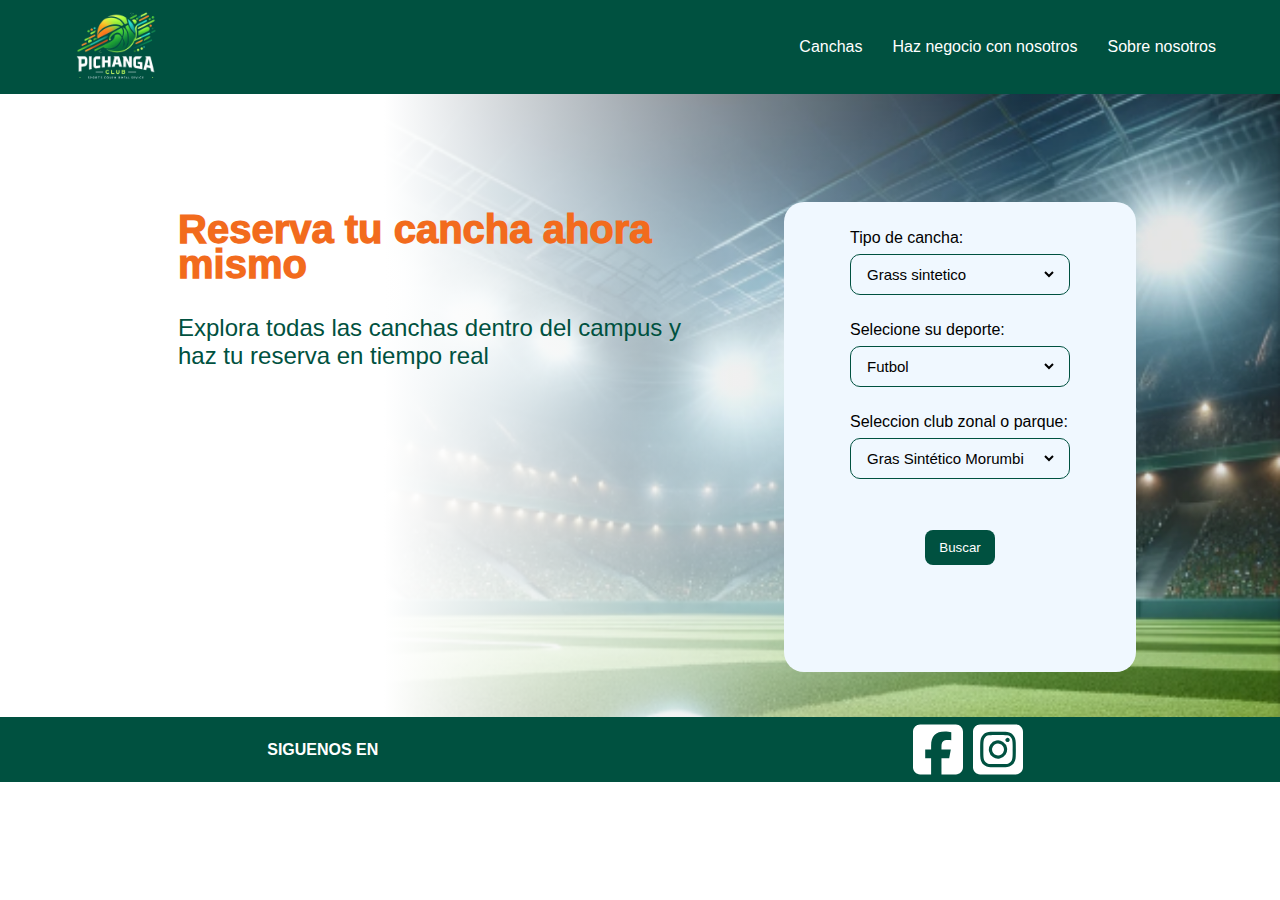
==== index.html @ e560d3f8 "commit diez" ====
<html lang="en">
  <head>
    <meta charset="UTF-8" />
    <meta name="viewport" content="width=device-width, initial-scale=1.0" />
    <link
      rel="icon"
      href="./src/PichangaClubLogo-Icon.icon"
      type="image/x-icon"
    />
    <link rel="stylesheet" href="./assets/styles/homestyles.css" />
    <title>Pichanga Club</title>
  </head>
  <body>
    <nav class="nav-bar_container">
      <div class="nav-bar">
        <div class="logo_container">
          <img src="./assets/img/PichangaClubLogo-Transparent.png" alt="" />
        </div>
        <div class="menus_container">
          <a href="./assets/views/canchas.html">Canchas</a>
          <a href="./assets/views/ContactsIndex.html">Haz negocio con nosotros</a>
          <a href="./assets/views/nosotros.html">Sobre nosotros</a>
        </div>
      </div>
    </nav>
    <section class="image-background_container">
      <div class="white-background-gradiant_container">
        <div class="paragrahps_container">
          <h2>Reserva tu cancha ahora mismo</h2>
          <h4>
            Explora todas las canchas dentro del campus y haz tu reserva en
            tiempo real
          </h4>
        </div>
        <div class="request_container">
          <div class="request">
            <form action="">
              <div class="text_container">
                <p>Tipo de cancha:</p>
                <div class="input_container">
                  <select name="canchas" id="canchas">
                    <option value="grass">Grass sintetico</option>
                  </select>
                </div>
              </div>
              <div class="text_container">
                <p>Selecione su deporte:</p>
                <div class="input_container">
                  <select name="canchas" id="canchas">
                    <option value="futbol">Futbol</option>
                    <option value="voleybol">Voleibol</option>
                  </select>
                </div>
              </div>
              <div class="text_container">
                <p>Seleccion club zonal o parque:</p>
                <div class="input_container">
                  <select name="canchas" id="canchas">
                    <option value="morumbi">Gras Sintético Morumbi</option>
                    <option value="golesdeoro">Grass Sintético Goles de Oro</option>
                    <option value="maracanazo">Grass Sintético Maracanazo</option>
                    <option value="elnacional">Grass Sintético El Nacional</option>
                    <option value="atlantic">Grass Sintético Atlantic</option>
                    <option value="bufalo">Grass Sintético Buen camino</option>
                    <option value="nissi">Grass Sintético NISSI</option>
                    <option value="videna">Gras Sintético Videna</option>
                    <option value="potokar">Gras Sintético Potokar</option>
                  </select>
                </div>
              </div>
            </form>
            <div class="button_container">
              <a href="assets/views/canchas.html"><button>Buscar</button></a>
            </div>
          </div>
        </div>
      </div>
    </section>
    <footer class="footer">
      <h4>SIGUENOS EN</h4>
      <div class="icons-container">
        <a href="https://www.facebook.com/people/Pichanga-Club/61559835058256/?mibextid=ZbWKwL" target="_blank">
          <img src="assets/img/square-facebook.svg" alt="square-facebook" />
        </a>
        <a href="https://www.instagram.com/invites/contact/?igsh=14gibszj54by2&utm_content=ulomydq" target="_blank">
          <img src="assets/img/square-instagram.svg" alt="square-instagram" />
        </a>
      </div>
    </footer>
    <script src="./assets/js/data/index/loginSimulation.js"></script>
  </body>
  <head>
<!-- Google tag (gtag.js) -->
<script async src="https://www.googletagmanager.com/gtag/js?id=G-CRZ1KEWPMR"></script>
<script>
  window.dataLayer = window.dataLayer || [];
  function gtag(){dataLayer.push(arguments);}
  gtag('js', new Date());

  gtag('config', 'G-CRZ1KEWPMR');
</script>
</head>

</html>
---- assets/styles/homestyles.css ----
body {
  padding: 0px;
  margin: 0px;
  height: 100vh;
  font-family: "Lucida Sans", "Lucida Sans Regular", "Lucida Grande",
    "Lucida Sans Unicode", Geneva, Verdana, sans-serif;
}

.nav-bar_container {
  background-color: #005140;
  width: 100%;
  height: 94px;
  display: flex;
  justify-content: center;
  align-items: center;
}

.nav-bar {
  width: 90%;
  display: flex;
  justify-content: space-between;
  align-items: center;
}

.logo_container img {
  height: 100;
}

.menus_container {
  display: flex;
  justify-content: space-between;
  align-items: center;
  gap: 30px;
}

a {
  color: white;
  text-decoration: none;
}

a:hover {
  color: #f26b1d;
}

.image-background_container {
  background-image: url("../img/muralla china.PNG");
  background-repeat: no-repeat;
  background-size: cover;
  background-attachment: fixed;
  width: 100%;
  padding-bottom: auto;
}

.white-background-gradiant_container {
  background: linear-gradient(
    90deg,
    rgba(255, 255, 255, 1) 30%,
    rgba(0, 0, 0, 0.1) 80%
  );
  display: flex;
  justify-content: center;
  align-items: baseline;
  flex-wrap: wrap;
  padding: 25px 0px 25px 0px;
}

.white-background-gradiant_container h2 {
  font-size: 40px;
  font-weight: 1000;
  line-height: 86%;
  color: #f26b1d;
}

.white-background-gradiant_container h4 {
  font-size: 24px;
  font-weight: 100;
  color: #005140;
  margin-top: 0px;
}

.paragrahps_container {
  width: 50%;
  min-width: 412px;
  display: flex;
  flex-direction: column;
  justify-content: baseline;
  padding: 60px 5% 0px 5%;
  box-sizing: border-box;
}

.request_container {
  width: 412;
  padding: 20px 30px;
  box-sizing: border-box;
}

.request {
  background-color: aliceblue;
  width: 100%;
  height: 450px;
  display: flex;
  flex-direction: column;
  border-radius: 20px;
  align-items: center;
  padding-top: 20px;
}

.input_container {
  padding: 10px 12px;
  width: 220px;
  display: flex;
  justify-content: left;
  box-sizing: border-box;
  border: #005140 solid 1px;
  border-radius: 10px;
  margin-bottom: 35px;
}

input {
  border-width: 0px;
  background-color: transparent;
  width: 100%;
  font-size: 15px;
  padding: 0px;
}

button {
  padding: 10px 14px;
  border-radius: 8px;
  background-color: #005140;
  color: white;
  outline: none;
  border: none;
}

button:hover {
  background-color: #f26b1d;
}

select {
  border: none;
  font-size: 15px;
  background-color: transparent;
  width: 100%;
}

select:focus {
  outline: none;
}

form p {
  line-height: 0%;
}

input:focus {
  outline: none;
  border: none;
}

footer {
  width: 100%;
  height: 65px;
  background-color: #005140;
  display: flex;
  flex-wrap: wrap;
  justify-content: space-around;
  align-items: center;
}

.icons-container {
  width: 100px;
  display: flex;
  justify-content: space-between;
}

footer img {
  width: 50px;
  margin-right: 10px;
  filter: invert(1);
}

footer h4 {
  color: white;
}
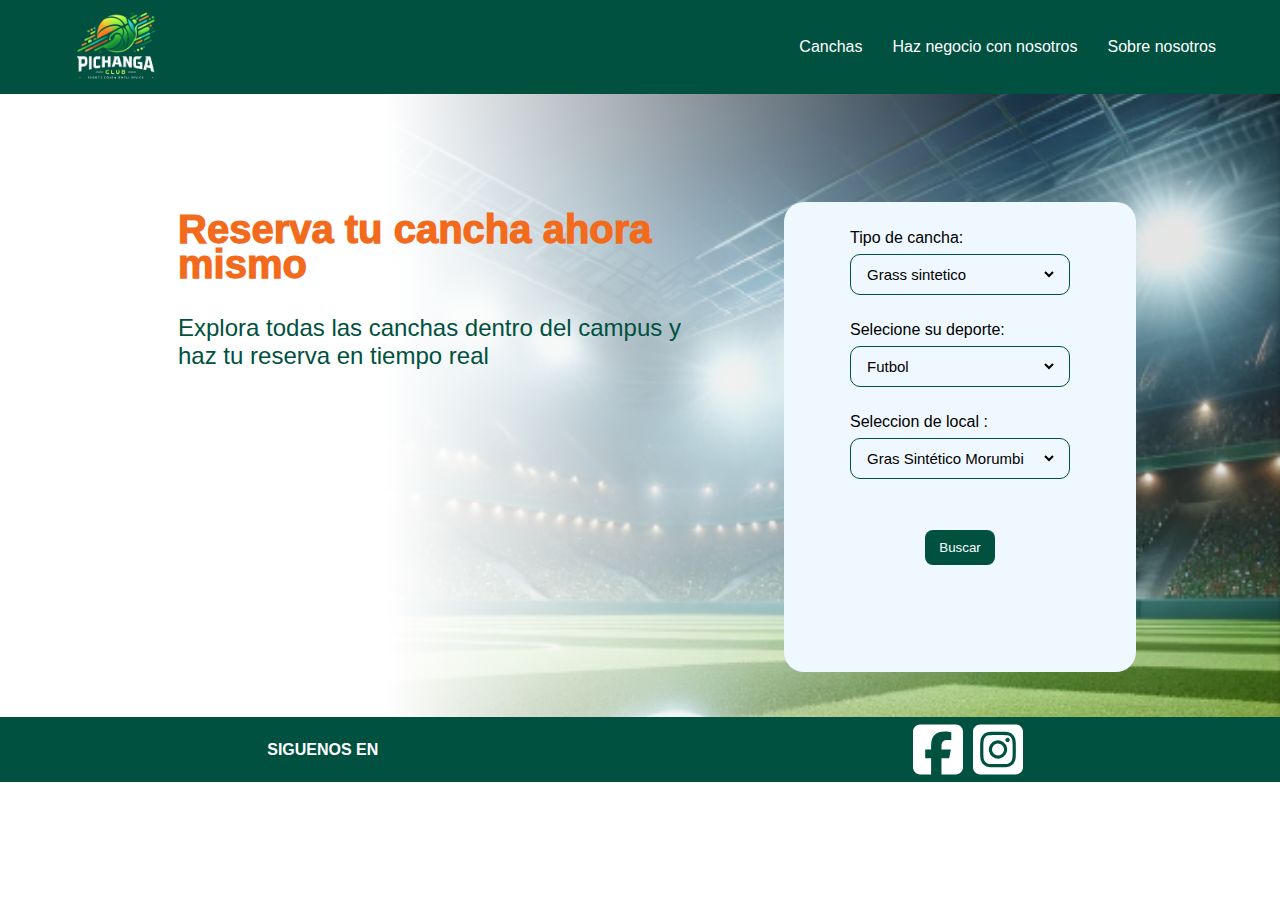
==== commit 8e36d12c: "commit goes" ====
--- a/index.html
+++ b/index.html
@@ -4,7 +4,7 @@
     <meta name="viewport" content="width=device-width, initial-scale=1.0" />
     <link
       rel="icon"
-      href="./src/PichangaClubLogo-Icon.icon"
+      href="./assets/img/PichangaClubLogo-Icon.icon"
       type="image/x-icon"
     />
     <link rel="stylesheet" href="./assets/styles/homestyles.css" />
@@ -53,7 +53,7 @@
                 </div>
               </div>
               <div class="text_container">
-                <p>Seleccion club zonal o parque:</p>
+                <p>Seleccion de local :</p>
                 <div class="input_container">
                   <select name="canchas" id="canchas">
                     <option value="morumbi">Gras Sintético Morumbi</option>
@@ -61,10 +61,15 @@
                     <option value="maracanazo">Grass Sintético Maracanazo</option>
                     <option value="elnacional">Grass Sintético El Nacional</option>
                     <option value="atlantic">Grass Sintético Atlantic</option>
-                    <option value="bufalo">Grass Sintético Buen camino</option>
+                    <option value="fortin">Grass Sintético Fortin de la Bella</option>
                     <option value="nissi">Grass Sintético NISSI</option>
+                    <option value="buencamino">Grass Sintético Buen camino</option>
+                    <option value="RealCastillo">Grass Sintético Real Castillo</option>
                     <option value="videna">Gras Sintético Videna</option>
                     <option value="potokar">Gras Sintético Potokar</option>
+                    <option value="peruanito">Gras Sintético El Peruano</option>
+                    <option value="blaquirroja">Gras Sintético La Blanquirroja</option>
+                    <option value="jeftaro">Gras Sintético Jeftaro</option> 
                   </select>
                 </div>
               </div>
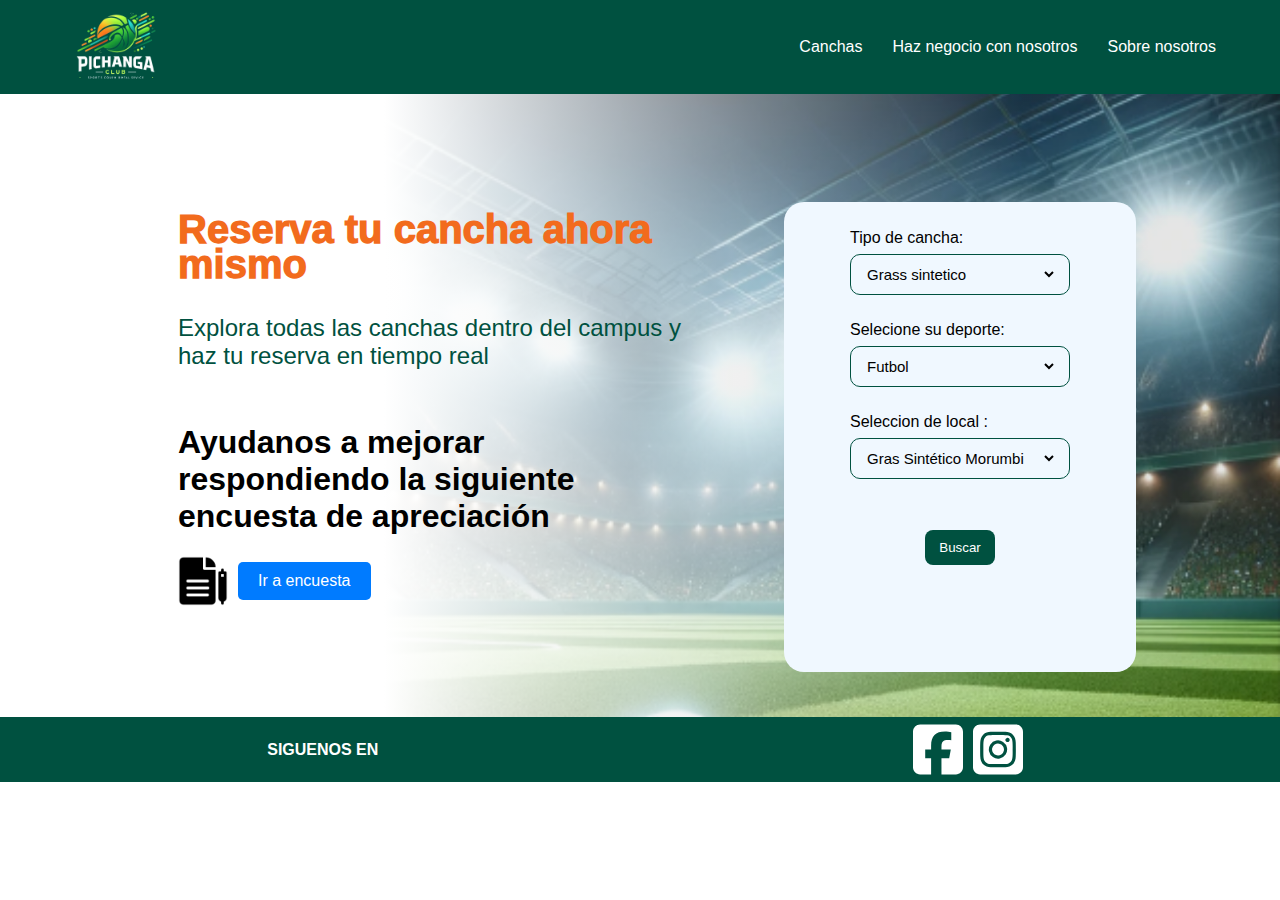
==== commit 6f8153e1: "comit final" ====
--- a/index.html
+++ b/index.html
@@ -31,6 +31,13 @@
             Explora todas las canchas dentro del campus y haz tu reserva en
             tiempo real
           </h4>
+          <h1>Ayudanos a mejorar respondiendo la siguiente encuesta de apreciación</h1>
+          <div class="survey-container">
+            <a href="https://forms.office.com/r/z1VztgrZvQ?origin=lprLink" class="footer__link">
+                <img src="assets/img/form.png" class="form-image" />
+            </a>
+            <a href="https://forms.office.com/r/z1VztgrZvQ?origin=lprLink" class="survey-button">Ir a encuesta</a>
+          </div>
         </div>
         <div class="request_container">
           <div class="request">
@@ -87,7 +94,7 @@
         <a href="https://www.facebook.com/people/Pichanga-Club/61559835058256/?mibextid=ZbWKwL" target="_blank">
           <img src="assets/img/square-facebook.svg" alt="square-facebook" />
         </a>
-        <a href="https://www.instagram.com/invites/contact/?igsh=14gibszj54by2&utm_content=ulomydq" target="_blank">
+        <a href="https://www.instagram.com/pichangaclub.24.7/" target="_blank">
           <img src="assets/img/square-instagram.svg" alt="square-instagram" />
         </a>
       </div>
--- a/assets/styles/homestyles.css
+++ b/assets/styles/homestyles.css
@@ -182,3 +182,40 @@
 footer h4 {
   color: white;
 }
+.footer_icon{
+  width: 24px;
+  height: 24px;
+}
+.footer_link{
+  display: inline-block;
+  margin-right: 10px;
+}
+.imagen{
+  display: flex;
+  justify-content: center; /* Centrar horizontalmente */
+  align-items: center;    /* Centrar verticalmente */
+  height: 10vh;          /* Altura del contenedor para verlo mejor */
+  background-color: white; /* Color de fondo para contraste */
+}
+.form-image {
+  width: 50px; /* Ajusta este valor según el tamaño deseado */
+  height: auto;
+}
+.survey-container {
+  display: flex;
+  align-items: center;
+  gap: 10px; /* Espacio entre la imagen y el botón */
+}
+.survey-button {
+  padding: 10px 20px;
+  background-color: #007BFF;
+  color: white;
+  border: none;
+  border-radius: 5px;
+  text-decoration: none;
+  font-size: 16px;
+  cursor: pointer;
+}
+.survey-button:hover {
+  background-color: #0056b3;
+}
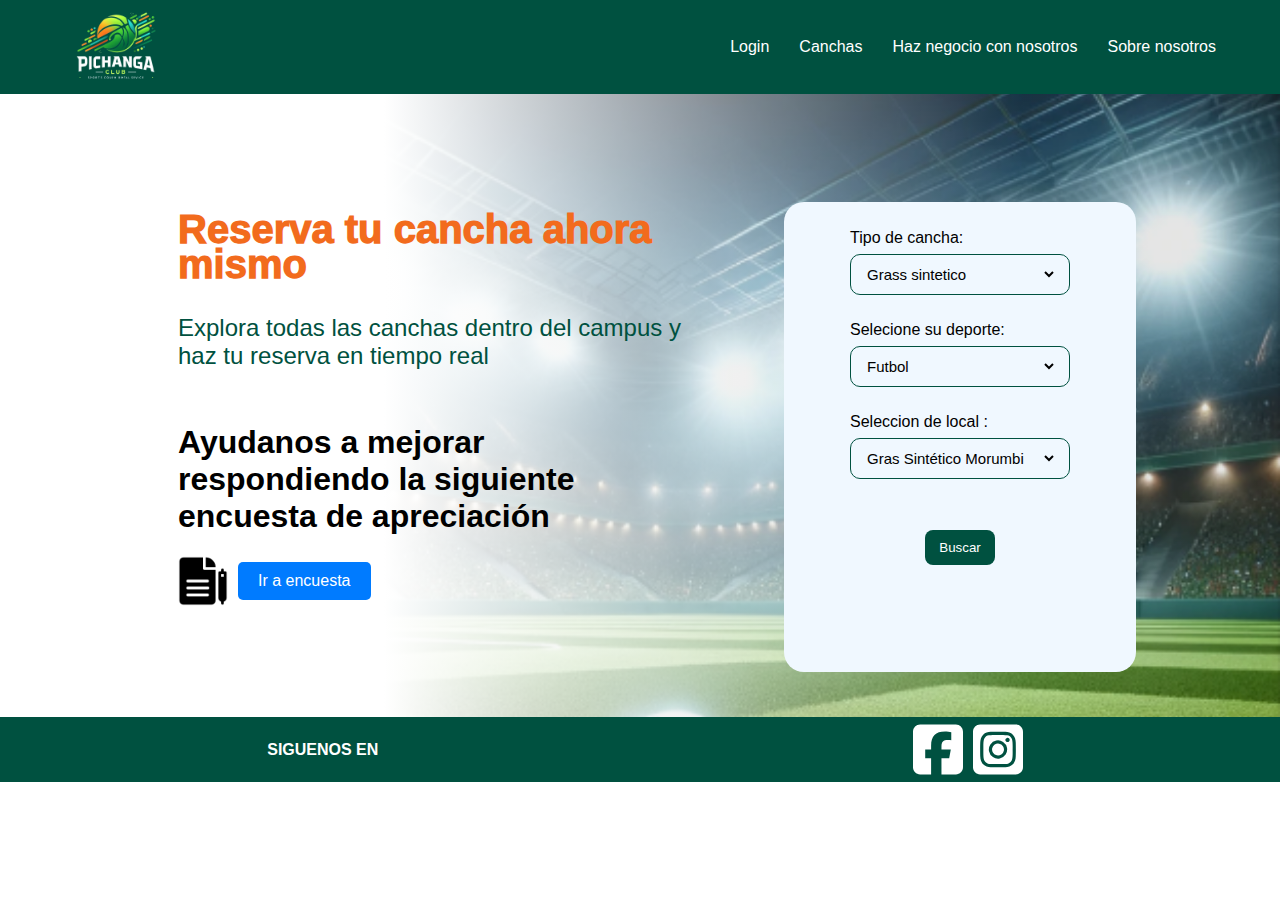
==== commit 7a235e2b: "agregado" ====
--- a/index.html
+++ b/index.html
@@ -17,6 +17,7 @@
           <img src="./assets/img/PichangaClubLogo-Transparent.png" alt="" />
         </div>
         <div class="menus_container">
+          <a href="./assets/views/login.html">Login</a>
           <a href="./assets/views/canchas.html">Canchas</a>
           <a href="./assets/views/ContactsIndex.html">Haz negocio con nosotros</a>
           <a href="./assets/views/nosotros.html">Sobre nosotros</a>
